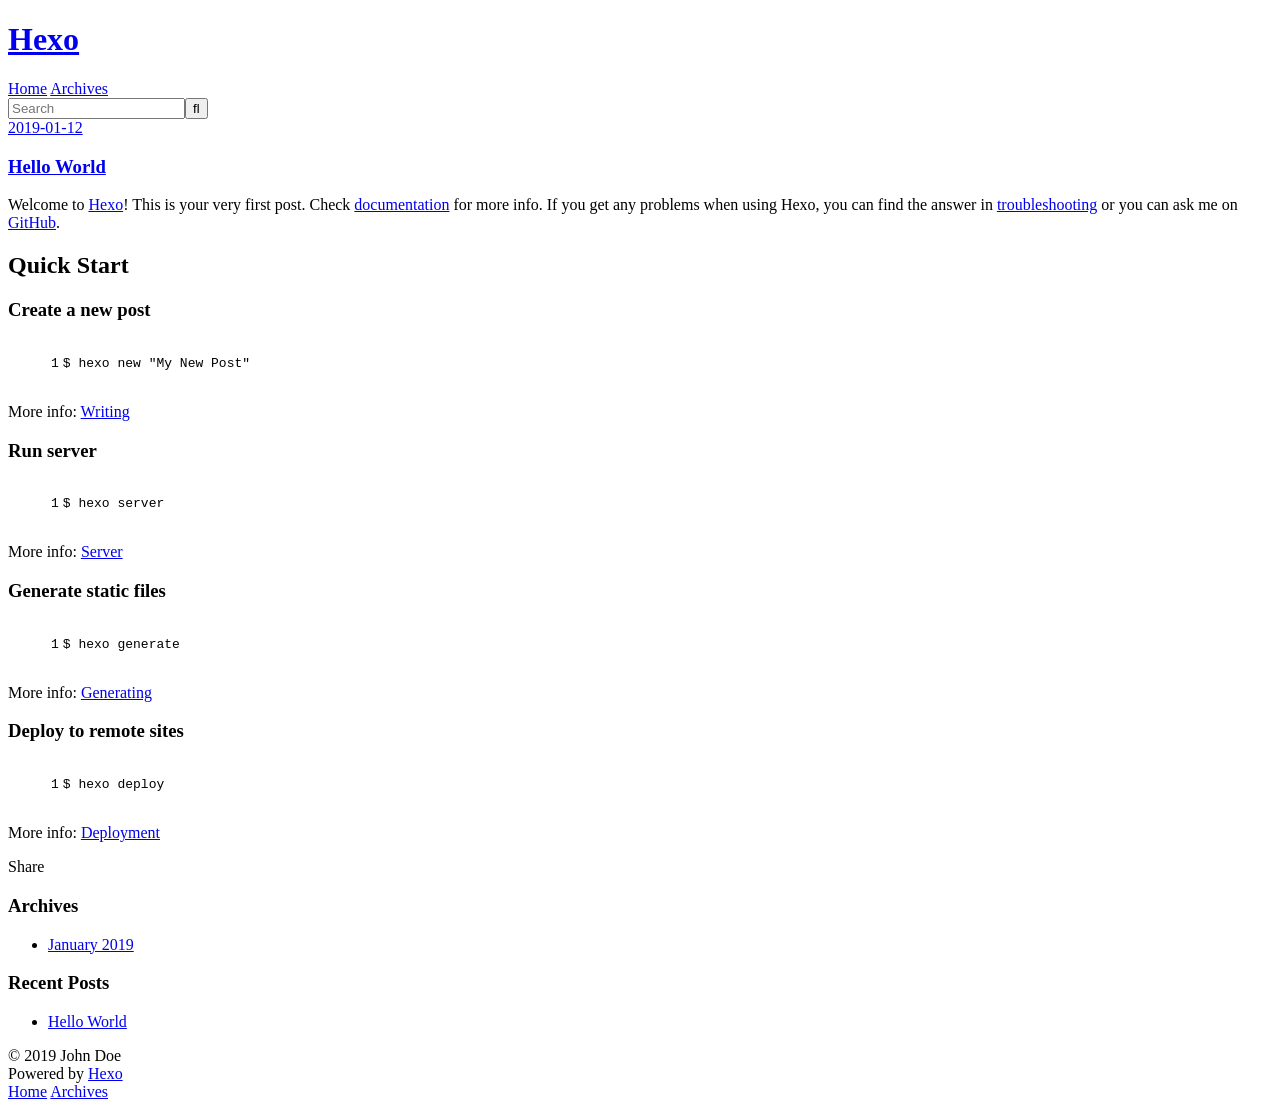
==== index.html @ 613b6ad1 "Site updated: 2019-01-12 23:44:09" ====
<!DOCTYPE html>
<html>
<head><meta name="generator" content="Hexo 3.8.0">
  <meta charset="utf-8">
  

  
  <title>Hexo</title>
  <meta name="viewport" content="width=device-width, initial-scale=1, maximum-scale=1">
  <meta property="og:type" content="website">
<meta property="og:title" content="Hexo">
<meta property="og:url" content="http://yoursite.com/index.html">
<meta property="og:site_name" content="Hexo">
<meta property="og:locale" content="default">
<meta name="twitter:card" content="summary">
<meta name="twitter:title" content="Hexo">
  
    <link rel="alternate" href="/atom.xml" title="Hexo" type="application/atom+xml">
  
  
    <link rel="icon" href="/favicon.png">
  
  
    <link href="//fonts.googleapis.com/css?family=Source+Code+Pro" rel="stylesheet" type="text/css">
  
  <link rel="stylesheet" href="/css/style.css">
</head>
</html>
<body>
  <div id="container">
    <div id="wrap">
      <header id="header">
  <div id="banner"></div>
  <div id="header-outer" class="outer">
    <div id="header-title" class="inner">
      <h1 id="logo-wrap">
        <a href="/" id="logo">Hexo</a>
      </h1>
      
    </div>
    <div id="header-inner" class="inner">
      <nav id="main-nav">
        <a id="main-nav-toggle" class="nav-icon"></a>
        
          <a class="main-nav-link" href="/">Home</a>
        
          <a class="main-nav-link" href="/archives">Archives</a>
        
      </nav>
      <nav id="sub-nav">
        
          <a id="nav-rss-link" class="nav-icon" href="/atom.xml" title="RSS Feed"></a>
        
        <a id="nav-search-btn" class="nav-icon" title="Search"></a>
      </nav>
      <div id="search-form-wrap">
        <form action="//google.com/search" method="get" accept-charset="UTF-8" class="search-form"><input type="search" name="q" class="search-form-input" placeholder="Search"><button type="submit" class="search-form-submit">&#xF002;</button><input type="hidden" name="sitesearch" value="http://yoursite.com"></form>
      </div>
    </div>
  </div>
</header>
      <div class="outer">
        <section id="main">
  
    <article id="post-hello-world" class="article article-type-post" itemscope="" itemprop="blogPost">
  <div class="article-meta">
    <a href="/2019/01/12/hello-world/" class="article-date">
  <time datetime="2019-01-12T14:59:51.823Z" itemprop="datePublished">2019-01-12</time>
</a>
    
  </div>
  <div class="article-inner">
    
    
      <header class="article-header">
        
  
    <h1 itemprop="name">
      <a class="article-title" href="/2019/01/12/hello-world/">Hello World</a>
    </h1>
  

      </header>
    
    <div class="article-entry" itemprop="articleBody">
      
        <p>Welcome to <a href="https://hexo.io/" target="_blank" rel="noopener">Hexo</a>! This is your very first post. Check <a href="https://hexo.io/docs/" target="_blank" rel="noopener">documentation</a> for more info. If you get any problems when using Hexo, you can find the answer in <a href="https://hexo.io/docs/troubleshooting.html" target="_blank" rel="noopener">troubleshooting</a> or you can ask me on <a href="https://github.com/hexojs/hexo/issues" target="_blank" rel="noopener">GitHub</a>.</p>
<h2 id="Quick-Start"><a href="#Quick-Start" class="headerlink" title="Quick Start"></a>Quick Start</h2><h3 id="Create-a-new-post"><a href="#Create-a-new-post" class="headerlink" title="Create a new post"></a>Create a new post</h3><figure class="highlight bash"><table><tr><td class="gutter"><pre><span class="line">1</span><br></pre></td><td class="code"><pre><span class="line">$ hexo new <span class="string">"My New Post"</span></span><br></pre></td></tr></table></figure>
<p>More info: <a href="https://hexo.io/docs/writing.html" target="_blank" rel="noopener">Writing</a></p>
<h3 id="Run-server"><a href="#Run-server" class="headerlink" title="Run server"></a>Run server</h3><figure class="highlight bash"><table><tr><td class="gutter"><pre><span class="line">1</span><br></pre></td><td class="code"><pre><span class="line">$ hexo server</span><br></pre></td></tr></table></figure>
<p>More info: <a href="https://hexo.io/docs/server.html" target="_blank" rel="noopener">Server</a></p>
<h3 id="Generate-static-files"><a href="#Generate-static-files" class="headerlink" title="Generate static files"></a>Generate static files</h3><figure class="highlight bash"><table><tr><td class="gutter"><pre><span class="line">1</span><br></pre></td><td class="code"><pre><span class="line">$ hexo generate</span><br></pre></td></tr></table></figure>
<p>More info: <a href="https://hexo.io/docs/generating.html" target="_blank" rel="noopener">Generating</a></p>
<h3 id="Deploy-to-remote-sites"><a href="#Deploy-to-remote-sites" class="headerlink" title="Deploy to remote sites"></a>Deploy to remote sites</h3><figure class="highlight bash"><table><tr><td class="gutter"><pre><span class="line">1</span><br></pre></td><td class="code"><pre><span class="line">$ hexo deploy</span><br></pre></td></tr></table></figure>
<p>More info: <a href="https://hexo.io/docs/deployment.html" target="_blank" rel="noopener">Deployment</a></p>

      
    </div>
    <footer class="article-footer">
      <a data-url="http://yoursite.com/2019/01/12/hello-world/" data-id="cjqtn4xkl0000dgu43glecef6" class="article-share-link">Share</a>
      
      
    </footer>
  </div>
  
</article>


  


</section>
        
          <aside id="sidebar">
  
    

  
    

  
    
  
    
  <div class="widget-wrap">
    <h3 class="widget-title">Archives</h3>
    <div class="widget">
      <ul class="archive-list"><li class="archive-list-item"><a class="archive-list-link" href="/archives/2019/01/">January 2019</a></li></ul>
    </div>
  </div>


  
    
  <div class="widget-wrap">
    <h3 class="widget-title">Recent Posts</h3>
    <div class="widget">
      <ul>
        
          <li>
            <a href="/2019/01/12/hello-world/">Hello World</a>
          </li>
        
      </ul>
    </div>
  </div>

  
</aside>
        
      </div>
      <footer id="footer">
  
  <div class="outer">
    <div id="footer-info" class="inner">
      &copy; 2019 John Doe<br>
      Powered by <a href="http://hexo.io/" target="_blank">Hexo</a>
    </div>
  </div>
</footer>
    </div>
    <nav id="mobile-nav">
  
    <a href="/" class="mobile-nav-link">Home</a>
  
    <a href="/archives" class="mobile-nav-link">Archives</a>
  
</nav>
    

<script src="//ajax.googleapis.com/ajax/libs/jquery/2.0.3/jquery.min.js"></script>


  <link rel="stylesheet" href="/fancybox/jquery.fancybox.css">
  <script src="/fancybox/jquery.fancybox.pack.js"></script>


<script src="/js/script.js"></script>



  </div>
</body>
</html>
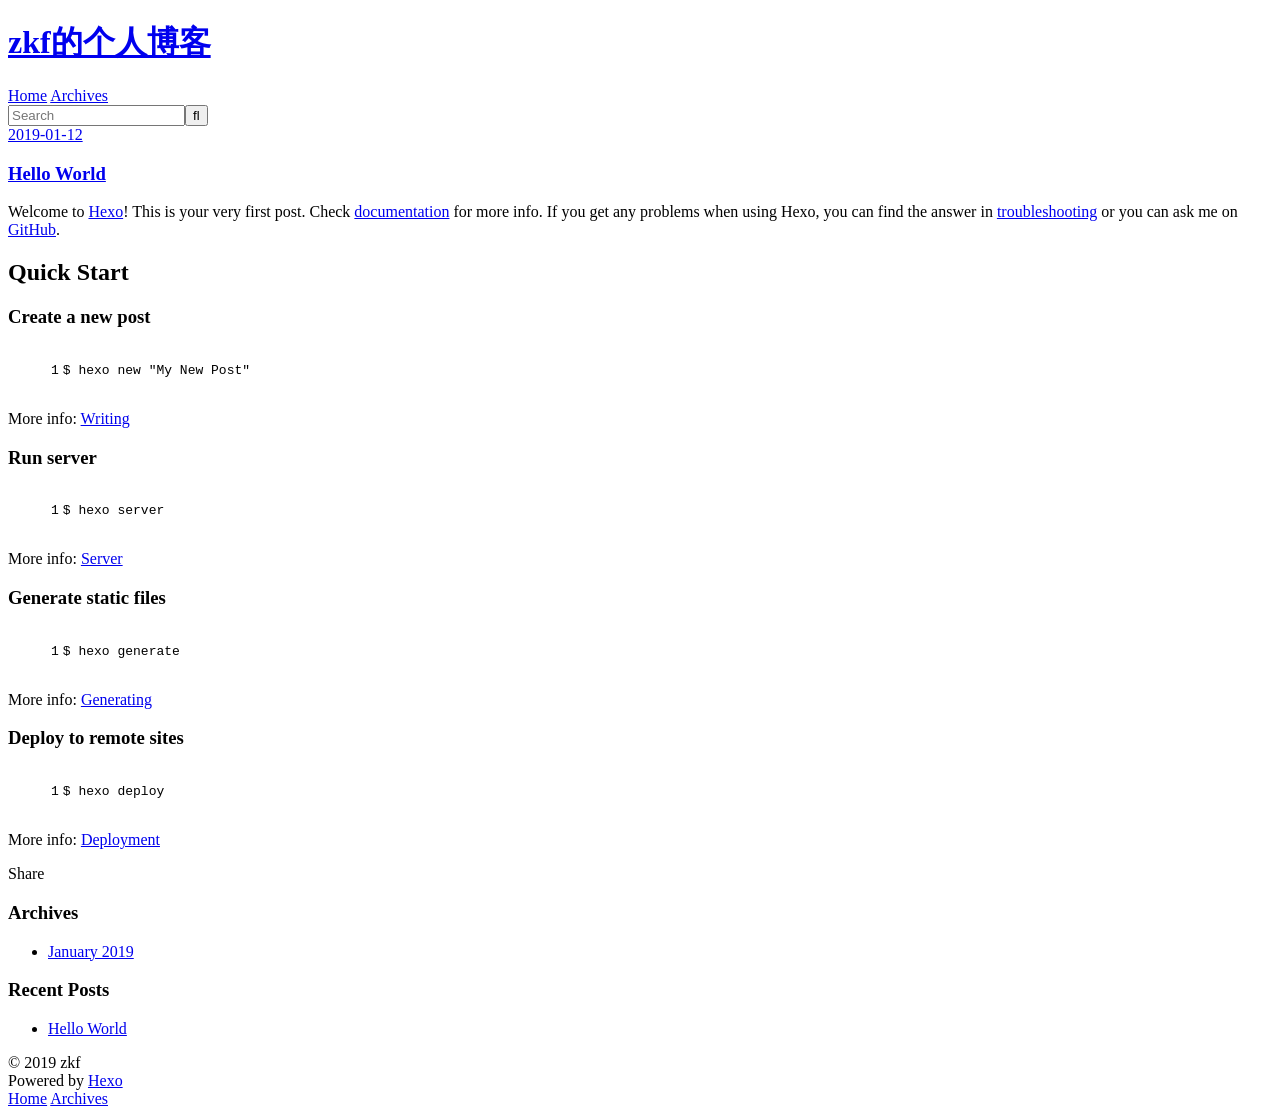
==== commit 81603627: "Site updated: 2019-01-14 16:46:05" ====
--- a/index.html
+++ b/index.html
@@ -5,17 +5,17 @@
   
 
   
-  <title>Hexo</title>
+  <title>zkf的个人博客</title>
   <meta name="viewport" content="width=device-width, initial-scale=1, maximum-scale=1">
   <meta property="og:type" content="website">
-<meta property="og:title" content="Hexo">
+<meta property="og:title" content="zkf的个人博客">
 <meta property="og:url" content="http://yoursite.com/index.html">
-<meta property="og:site_name" content="Hexo">
+<meta property="og:site_name" content="zkf的个人博客">
 <meta property="og:locale" content="default">
 <meta name="twitter:card" content="summary">
-<meta name="twitter:title" content="Hexo">
+<meta name="twitter:title" content="zkf的个人博客">
   
-    <link rel="alternate" href="/atom.xml" title="Hexo" type="application/atom+xml">
+    <link rel="alternate" href="/atom.xml" title="zkf的个人博客" type="application/atom+xml">
   
   
     <link rel="icon" href="/favicon.png">
@@ -34,7 +34,7 @@
   <div id="header-outer" class="outer">
     <div id="header-title" class="inner">
       <h1 id="logo-wrap">
-        <a href="/" id="logo">Hexo</a>
+        <a href="/" id="logo">zkf的个人博客</a>
       </h1>
       
     </div>
@@ -97,7 +97,7 @@
       
     </div>
     <footer class="article-footer">
-      <a data-url="http://yoursite.com/2019/01/12/hello-world/" data-id="cjqtn4xkl0000dgu43glecef6" class="article-share-link">Share</a>
+      <a data-url="http://yoursite.com/2019/01/12/hello-world/" data-id="cjqw336rc0000u0u4t2pi9223" class="article-share-link">Share</a>
       
       
     </footer>
@@ -153,7 +153,7 @@
   
   <div class="outer">
     <div id="footer-info" class="inner">
-      &copy; 2019 John Doe<br>
+      &copy; 2019 zkf<br>
       Powered by <a href="http://hexo.io/" target="_blank">Hexo</a>
     </div>
   </div>
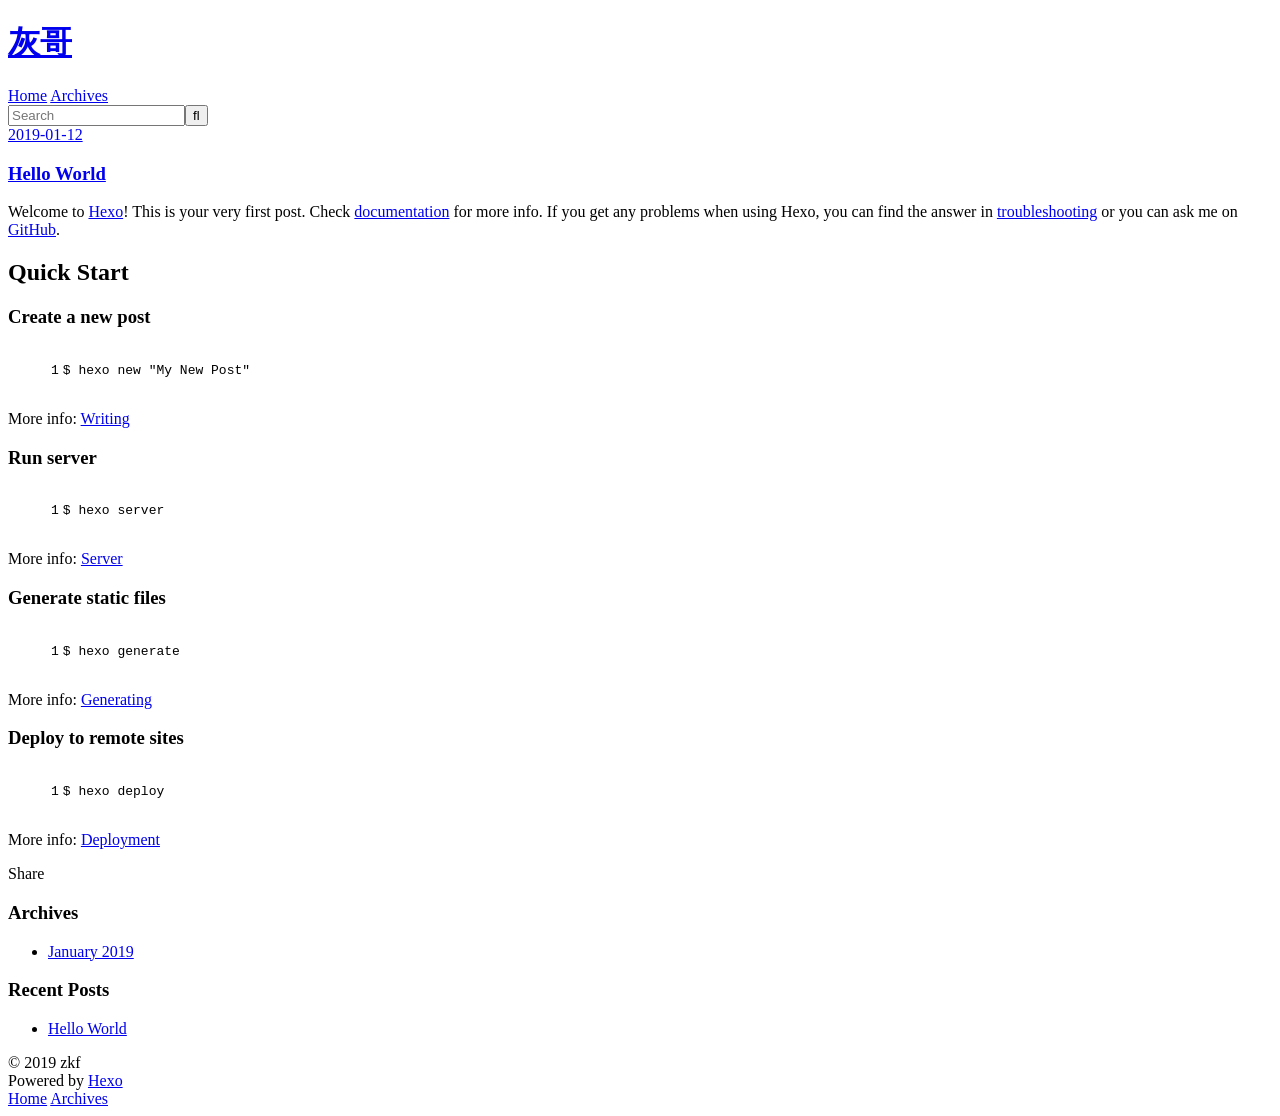
==== commit afd9519d: "Site updated: 2019-01-14 16:59:42" ====
--- a/index.html
+++ b/index.html
@@ -5,17 +5,17 @@
   
 
   
-  <title>zkf的个人博客</title>
+  <title>灰哥</title>
   <meta name="viewport" content="width=device-width, initial-scale=1, maximum-scale=1">
   <meta property="og:type" content="website">
-<meta property="og:title" content="zkf的个人博客">
+<meta property="og:title" content="灰哥">
 <meta property="og:url" content="http://yoursite.com/index.html">
-<meta property="og:site_name" content="zkf的个人博客">
+<meta property="og:site_name" content="灰哥">
 <meta property="og:locale" content="default">
 <meta name="twitter:card" content="summary">
-<meta name="twitter:title" content="zkf的个人博客">
+<meta name="twitter:title" content="灰哥">
   
-    <link rel="alternate" href="/atom.xml" title="zkf的个人博客" type="application/atom+xml">
+    <link rel="alternate" href="/atom.xml" title="灰哥" type="application/atom+xml">
   
   
     <link rel="icon" href="/favicon.png">
@@ -34,7 +34,7 @@
   <div id="header-outer" class="outer">
     <div id="header-title" class="inner">
       <h1 id="logo-wrap">
-        <a href="/" id="logo">zkf的个人博客</a>
+        <a href="/" id="logo">灰哥</a>
       </h1>
       
     </div>
@@ -97,7 +97,7 @@
       
     </div>
     <footer class="article-footer">
-      <a data-url="http://yoursite.com/2019/01/12/hello-world/" data-id="cjqw336rc0000u0u4t2pi9223" class="article-share-link">Share</a>
+      <a data-url="http://yoursite.com/2019/01/12/hello-world/" data-id="cjqw3kpxz00009wu4zxug3hde" class="article-share-link">Share</a>
       
       
     </footer>
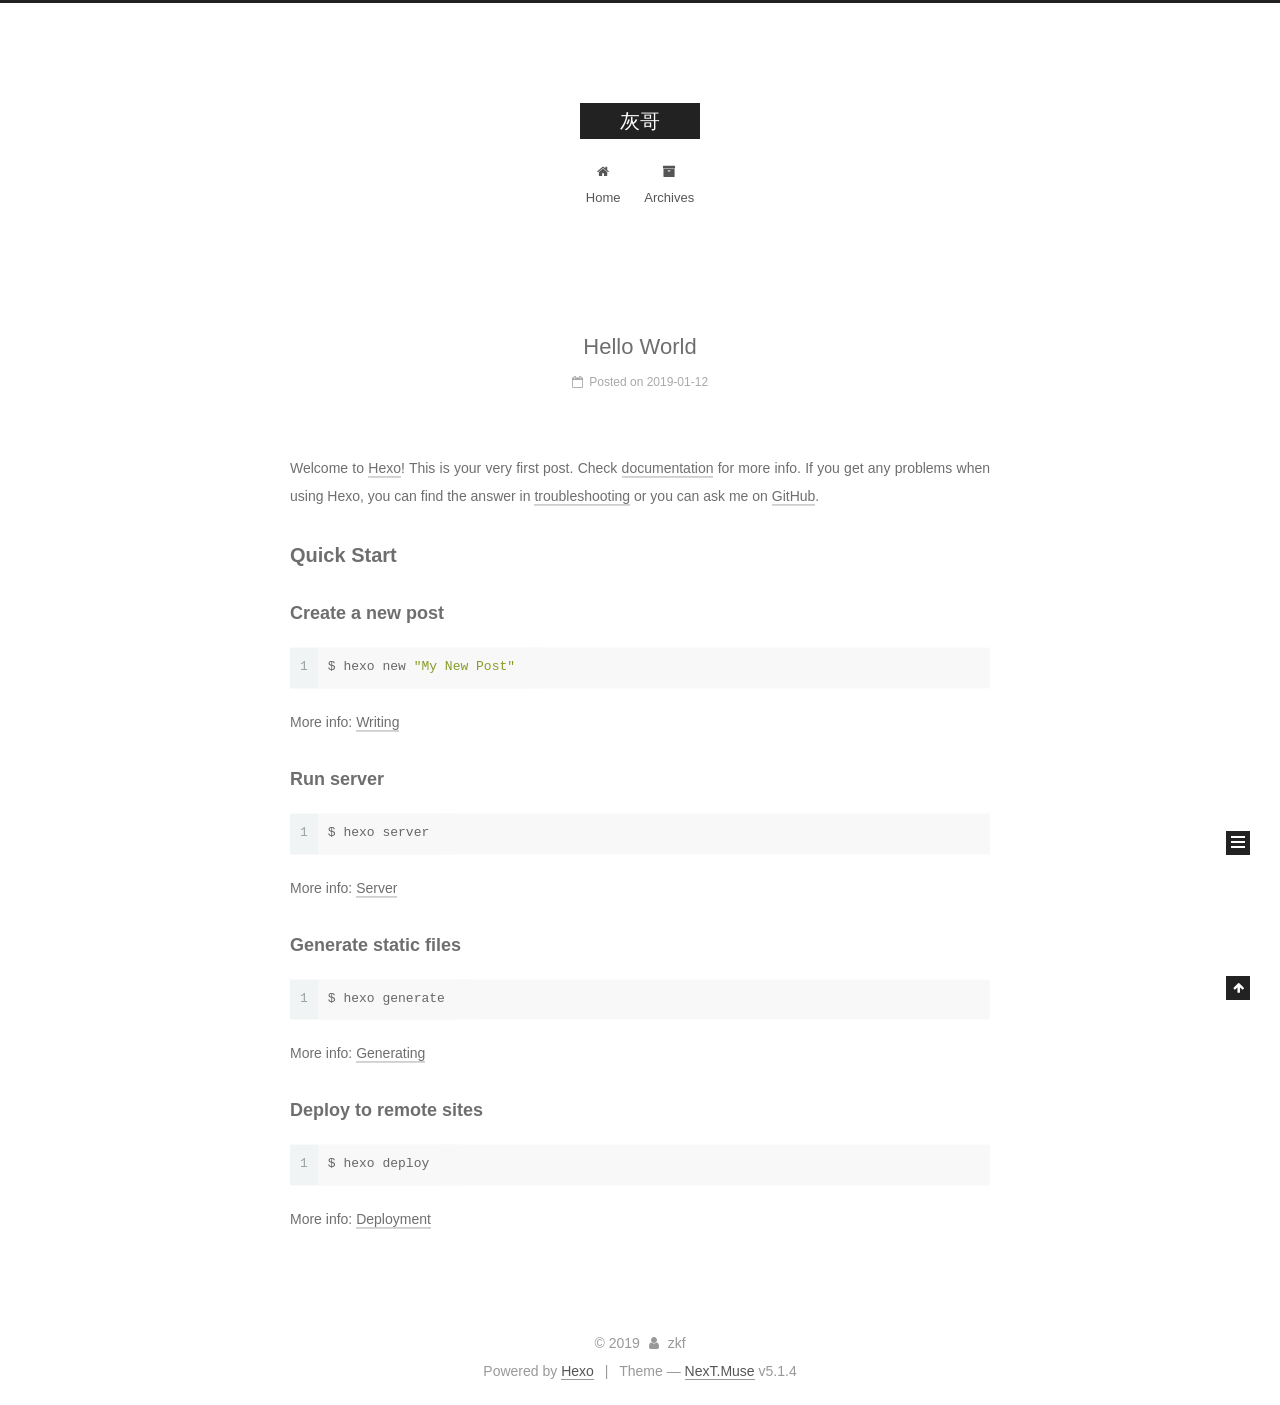
==== commit e88286e1: "Site updated: 2019-01-14 18:31:46" ====
--- a/index.html
+++ b/index.html
@@ -1,90 +1,308 @@
 <!DOCTYPE html>
-<html>
+
+
+
+  
+
+
+<html class="theme-next muse use-motion" lang="">
 <head><meta name="generator" content="Hexo 3.8.0">
-  <meta charset="utf-8">
-  
-
-  
-  <title>灰哥</title>
-  <meta name="viewport" content="width=device-width, initial-scale=1, maximum-scale=1">
-  <meta property="og:type" content="website">
+  <meta charset="UTF-8">
+<meta http-equiv="X-UA-Compatible" content="IE=edge">
+<meta name="viewport" content="width=device-width, initial-scale=1, maximum-scale=1">
+<meta name="theme-color" content="#222">
+
+
+
+
+
+
+
+
+
+<meta http-equiv="Cache-Control" content="no-transform">
+<meta http-equiv="Cache-Control" content="no-siteapp">
+
+
+
+
+
+
+
+
+
+
+
+
+
+
+
+
+  
+  
+  <link href="/lib/fancybox/source/jquery.fancybox.css?v=2.1.5" rel="stylesheet" type="text/css">
+
+
+
+
+
+
+
+<link href="/lib/font-awesome/css/font-awesome.min.css?v=4.6.2" rel="stylesheet" type="text/css">
+
+<link href="/css/main.css?v=5.1.4" rel="stylesheet" type="text/css">
+
+
+  <link rel="apple-touch-icon" sizes="180x180" href="/images/apple-touch-icon-next.png?v=5.1.4">
+
+
+  <link rel="icon" type="image/png" sizes="32x32" href="/images/favicon-32x32-next.png?v=5.1.4">
+
+
+  <link rel="icon" type="image/png" sizes="16x16" href="/images/favicon-16x16-next.png?v=5.1.4">
+
+
+  <link rel="mask-icon" href="/images/logo.svg?v=5.1.4" color="#222">
+
+
+
+
+
+  <meta name="keywords" content="Hexo, NexT">
+
+
+
+
+
+  <link rel="alternate" href="/atom.xml" title="灰哥" type="application/atom+xml">
+
+
+
+
+
+
+<meta property="og:type" content="website">
 <meta property="og:title" content="灰哥">
 <meta property="og:url" content="http://yoursite.com/index.html">
 <meta property="og:site_name" content="灰哥">
 <meta property="og:locale" content="default">
 <meta name="twitter:card" content="summary">
 <meta name="twitter:title" content="灰哥">
-  
-    <link rel="alternate" href="/atom.xml" title="灰哥" type="application/atom+xml">
-  
-  
-    <link rel="icon" href="/favicon.png">
-  
-  
-    <link href="//fonts.googleapis.com/css?family=Source+Code+Pro" rel="stylesheet" type="text/css">
-  
-  <link rel="stylesheet" href="/css/style.css">
+
+
+
+<script type="text/javascript" id="hexo.configurations">
+  var NexT = window.NexT || {};
+  var CONFIG = {
+    root: '/',
+    scheme: 'Muse',
+    version: '5.1.4',
+    sidebar: {"position":"left","display":"post","offset":12,"b2t":false,"scrollpercent":false,"onmobile":false},
+    fancybox: true,
+    tabs: true,
+    motion: {"enable":true,"async":false,"transition":{"post_block":"fadeIn","post_header":"slideDownIn","post_body":"slideDownIn","coll_header":"slideLeftIn","sidebar":"slideUpIn"}},
+    duoshuo: {
+      userId: '0',
+      author: 'Author'
+    },
+    algolia: {
+      applicationID: '',
+      apiKey: '',
+      indexName: '',
+      hits: {"per_page":10},
+      labels: {"input_placeholder":"Search for Posts","hits_empty":"We didn't find any results for the search: ${query}","hits_stats":"${hits} results found in ${time} ms"}
+    }
+  };
+</script>
+
+
+
+  <link rel="canonical" href="http://yoursite.com/">
+
+
+
+
+
+  <title>灰哥</title>
+  
+
+
+
+
+
+
+
+
 </head>
-</html>
-<body>
-  <div id="container">
-    <div id="wrap">
-      <header id="header">
-  <div id="banner"></div>
-  <div id="header-outer" class="outer">
-    <div id="header-title" class="inner">
-      <h1 id="logo-wrap">
-        <a href="/" id="logo">灰哥</a>
-      </h1>
-      
+
+<body itemscope="" itemtype="http://schema.org/WebPage" lang="default">
+
+  
+  
+    
+  
+
+  <div class="container sidebar-position-left 
+  page-home">
+    <div class="headband"></div>
+
+    <header id="header" class="header" itemscope="" itemtype="http://schema.org/WPHeader">
+      <div class="header-inner"><div class="site-brand-wrapper">
+  <div class="site-meta ">
+    
+
+    <div class="custom-logo-site-title">
+      <a href="/" class="brand" rel="start">
+        <span class="logo-line-before"><i></i></span>
+        <span class="site-title">灰哥</span>
+        <span class="logo-line-after"><i></i></span>
+      </a>
     </div>
-    <div id="header-inner" class="inner">
-      <nav id="main-nav">
-        <a id="main-nav-toggle" class="nav-icon"></a>
-        
-          <a class="main-nav-link" href="/">Home</a>
-        
-          <a class="main-nav-link" href="/archives">Archives</a>
-        
-      </nav>
-      <nav id="sub-nav">
-        
-          <a id="nav-rss-link" class="nav-icon" href="/atom.xml" title="RSS Feed"></a>
-        
-        <a id="nav-search-btn" class="nav-icon" title="Search"></a>
-      </nav>
-      <div id="search-form-wrap">
-        <form action="//google.com/search" method="get" accept-charset="UTF-8" class="search-form"><input type="search" name="q" class="search-form-input" placeholder="Search"><button type="submit" class="search-form-submit">&#xF002;</button><input type="hidden" name="sitesearch" value="http://yoursite.com"></form>
-      </div>
-    </div>
+      
+        <p class="site-subtitle"></p>
+      
   </div>
-</header>
-      <div class="outer">
-        <section id="main">
-  
-    <article id="post-hello-world" class="article article-type-post" itemscope="" itemprop="blogPost">
-  <div class="article-meta">
-    <a href="/2019/01/12/hello-world/" class="article-date">
-  <time datetime="2019-01-12T14:59:51.823Z" itemprop="datePublished">2019-01-12</time>
-</a>
-    
+
+  <div class="site-nav-toggle">
+    <button>
+      <span class="btn-bar"></span>
+      <span class="btn-bar"></span>
+      <span class="btn-bar"></span>
+    </button>
   </div>
-  <div class="article-inner">
-    
-    
-      <header class="article-header">
-        
-  
-    <h1 itemprop="name">
-      <a class="article-title" href="/2019/01/12/hello-world/">Hello World</a>
-    </h1>
-  
-
+</div>
+
+<nav class="site-nav">
+  
+
+  
+    <ul id="menu" class="menu">
+      
+        
+        <li class="menu-item menu-item-home">
+          <a href="/" rel="section">
+            
+              <i class="menu-item-icon fa fa-fw fa-home"></i> <br>
+            
+            Home
+          </a>
+        </li>
+      
+        
+        <li class="menu-item menu-item-archives">
+          <a href="/archives/" rel="section">
+            
+              <i class="menu-item-icon fa fa-fw fa-archive"></i> <br>
+            
+            Archives
+          </a>
+        </li>
+      
+
+      
+    </ul>
+  
+
+  
+</nav>
+
+
+
+ </div>
+    </header>
+
+    <main id="main" class="main">
+      <div class="main-inner">
+        <div class="content-wrap">
+          <div id="content" class="content">
+            
+  <section id="posts" class="posts-expand">
+    
+      
+
+  
+
+  
+  
+  
+
+  <article class="post post-type-normal" itemscope="" itemtype="http://schema.org/Article">
+  
+  
+  
+  <div class="post-block">
+    <link itemprop="mainEntityOfPage" href="http://yoursite.com/2019/01/12/hello-world/">
+
+    <span hidden itemprop="author" itemscope="" itemtype="http://schema.org/Person">
+      <meta itemprop="name" content="zkf">
+      <meta itemprop="description" content="">
+      <meta itemprop="image" content="/images/avatar.gif">
+    </span>
+
+    <span hidden itemprop="publisher" itemscope="" itemtype="http://schema.org/Organization">
+      <meta itemprop="name" content="灰哥">
+    </span>
+
+    
+      <header class="post-header">
+
+        
+        
+          <h1 class="post-title" itemprop="name headline">
+                
+                <a class="post-title-link" href="/2019/01/12/hello-world/" itemprop="url">Hello World</a></h1>
+        
+
+        <div class="post-meta">
+          <span class="post-time">
+            
+              <span class="post-meta-item-icon">
+                <i class="fa fa-calendar-o"></i>
+              </span>
+              
+                <span class="post-meta-item-text">Posted on</span>
+              
+              <time title="Post created" itemprop="dateCreated datePublished" datetime="2019-01-12T22:59:51+08:00">
+                2019-01-12
+              </time>
+            
+
+            
+
+            
+          </span>
+
+          
+
+          
+            
+          
+
+          
+          
+
+          
+
+          
+
+          
+
+        </div>
       </header>
     
-    <div class="article-entry" itemprop="articleBody">
-      
-        <p>Welcome to <a href="https://hexo.io/" target="_blank" rel="noopener">Hexo</a>! This is your very first post. Check <a href="https://hexo.io/docs/" target="_blank" rel="noopener">documentation</a> for more info. If you get any problems when using Hexo, you can find the answer in <a href="https://hexo.io/docs/troubleshooting.html" target="_blank" rel="noopener">troubleshooting</a> or you can ask me on <a href="https://github.com/hexojs/hexo/issues" target="_blank" rel="noopener">GitHub</a>.</p>
+
+    
+    
+    
+    <div class="post-body" itemprop="articleBody">
+
+      
+      
+
+      
+        
+          
+            <p>Welcome to <a href="https://hexo.io/" target="_blank" rel="noopener">Hexo</a>! This is your very first post. Check <a href="https://hexo.io/docs/" target="_blank" rel="noopener">documentation</a> for more info. If you get any problems when using Hexo, you can find the answer in <a href="https://hexo.io/docs/troubleshooting.html" target="_blank" rel="noopener">troubleshooting</a> or you can ask me on <a href="https://github.com/hexojs/hexo/issues" target="_blank" rel="noopener">GitHub</a>.</p>
 <h2 id="Quick-Start"><a href="#Quick-Start" class="headerlink" title="Quick Start"></a>Quick Start</h2><h3 id="Create-a-new-post"><a href="#Create-a-new-post" class="headerlink" title="Create a new post"></a>Create a new post</h3><figure class="highlight bash"><table><tr><td class="gutter"><pre><span class="line">1</span><br></pre></td><td class="code"><pre><span class="line">$ hexo new <span class="string">"My New Post"</span></span><br></pre></td></tr></table></figure>
 <p>More info: <a href="https://hexo.io/docs/writing.html" target="_blank" rel="noopener">Writing</a></p>
 <h3 id="Run-server"><a href="#Run-server" class="headerlink" title="Run server"></a>Run server</h3><figure class="highlight bash"><table><tr><td class="gutter"><pre><span class="line">1</span><br></pre></td><td class="code"><pre><span class="line">$ hexo server</span><br></pre></td></tr></table></figure>
@@ -94,91 +312,314 @@
 <h3 id="Deploy-to-remote-sites"><a href="#Deploy-to-remote-sites" class="headerlink" title="Deploy to remote sites"></a>Deploy to remote sites</h3><figure class="highlight bash"><table><tr><td class="gutter"><pre><span class="line">1</span><br></pre></td><td class="code"><pre><span class="line">$ hexo deploy</span><br></pre></td></tr></table></figure>
 <p>More info: <a href="https://hexo.io/docs/deployment.html" target="_blank" rel="noopener">Deployment</a></p>
 
+          
+        
       
     </div>
-    <footer class="article-footer">
-      <a data-url="http://yoursite.com/2019/01/12/hello-world/" data-id="cjqw3kpxz00009wu4zxug3hde" class="article-share-link">Share</a>
-      
+    
+    
+    
+
+    
+
+    
+
+    
+
+    <footer class="post-footer">
+      
+
+      
+
+      
+
+      
+      
+        <div class="post-eof"></div>
       
     </footer>
   </div>
   
-</article>
-
-
-  
-
-
-</section>
-        
-          <aside id="sidebar">
-  
-    
-
-  
-    
-
-  
-    
-  
-    
-  <div class="widget-wrap">
-    <h3 class="widget-title">Archives</h3>
-    <div class="widget">
-      <ul class="archive-list"><li class="archive-list-item"><a class="archive-list-link" href="/archives/2019/01/">January 2019</a></li></ul>
+  
+  
+  </article>
+
+
+    
+  </section>
+
+  
+
+
+          </div>
+          
+
+
+          
+
+        </div>
+        
+          
+  
+  <div class="sidebar-toggle">
+    <div class="sidebar-toggle-line-wrap">
+      <span class="sidebar-toggle-line sidebar-toggle-line-first"></span>
+      <span class="sidebar-toggle-line sidebar-toggle-line-middle"></span>
+      <span class="sidebar-toggle-line sidebar-toggle-line-last"></span>
     </div>
   </div>
 
-
-  
-    
-  <div class="widget-wrap">
-    <h3 class="widget-title">Recent Posts</h3>
-    <div class="widget">
-      <ul>
-        
-          <li>
-            <a href="/2019/01/12/hello-world/">Hello World</a>
-          </li>
-        
-      </ul>
+  <aside id="sidebar" class="sidebar">
+    
+    <div class="sidebar-inner">
+
+      
+
+      
+
+      <section class="site-overview-wrap sidebar-panel sidebar-panel-active">
+        <div class="site-overview">
+          <div class="site-author motion-element" itemprop="author" itemscope="" itemtype="http://schema.org/Person">
+            
+              <p class="site-author-name" itemprop="name">zkf</p>
+              <p class="site-description motion-element" itemprop="description"></p>
+          </div>
+
+          <nav class="site-state motion-element">
+
+            
+              <div class="site-state-item site-state-posts">
+              
+                <a href="/archives/">
+              
+                  <span class="site-state-item-count">1</span>
+                  <span class="site-state-item-name">posts</span>
+                </a>
+              </div>
+            
+
+            
+
+            
+
+          </nav>
+
+          
+            <div class="feed-link motion-element">
+              <a href="/atom.xml" rel="alternate">
+                <i class="fa fa-rss"></i>
+                RSS
+              </a>
+            </div>
+          
+
+          
+
+          
+          
+
+          
+          
+
+          
+
+        </div>
+      </section>
+
+      
+
+      
+
     </div>
+  </aside>
+
+
+        
+      </div>
+    </main>
+
+    <footer id="footer" class="footer">
+      <div class="footer-inner">
+        <div class="copyright">&copy; <span itemprop="copyrightYear">2019</span>
+  <span class="with-love">
+    <i class="fa fa-user"></i>
+  </span>
+  <span class="author" itemprop="copyrightHolder">zkf</span>
+
+  
+</div>
+
+
+  <div class="powered-by">Powered by <a class="theme-link" target="_blank" href="https://hexo.io">Hexo</a></div>
+
+
+
+  <span class="post-meta-divider">|</span>
+
+
+
+  <div class="theme-info">Theme &mdash; <a class="theme-link" target="_blank" href="https://github.com/iissnan/hexo-theme-next">NexT.Muse</a> v5.1.4</div>
+
+
+
+
+        
+
+
+
+
+
+
+
+        
+      </div>
+    </footer>
+
+    
+      <div class="back-to-top">
+        <i class="fa fa-arrow-up"></i>
+        
+      </div>
+    
+
+    
+
   </div>
 
   
-</aside>
-        
-      </div>
-      <footer id="footer">
-  
-  <div class="outer">
-    <div id="footer-info" class="inner">
-      &copy; 2019 zkf<br>
-      Powered by <a href="http://hexo.io/" target="_blank">Hexo</a>
-    </div>
-  </div>
-</footer>
-    </div>
-    <nav id="mobile-nav">
-  
-    <a href="/" class="mobile-nav-link">Home</a>
-  
-    <a href="/archives" class="mobile-nav-link">Archives</a>
-  
-</nav>
-    
-
-<script src="//ajax.googleapis.com/ajax/libs/jquery/2.0.3/jquery.min.js"></script>
-
-
-  <link rel="stylesheet" href="/fancybox/jquery.fancybox.css">
-  <script src="/fancybox/jquery.fancybox.pack.js"></script>
-
-
-<script src="/js/script.js"></script>
-
-
-
-  </div>
+
+<script type="text/javascript">
+  if (Object.prototype.toString.call(window.Promise) !== '[object Function]') {
+    window.Promise = null;
+  }
+</script>
+
+
+
+
+
+
+
+
+
+  
+
+
+
+
+
+
+
+
+
+
+
+
+  
+  
+    <script type="text/javascript" src="/lib/jquery/index.js?v=2.1.3"></script>
+  
+
+  
+  
+    <script type="text/javascript" src="/lib/fastclick/lib/fastclick.min.js?v=1.0.6"></script>
+  
+
+  
+  
+    <script type="text/javascript" src="/lib/jquery_lazyload/jquery.lazyload.js?v=1.9.7"></script>
+  
+
+  
+  
+    <script type="text/javascript" src="/lib/velocity/velocity.min.js?v=1.2.1"></script>
+  
+
+  
+  
+    <script type="text/javascript" src="/lib/velocity/velocity.ui.min.js?v=1.2.1"></script>
+  
+
+  
+  
+    <script type="text/javascript" src="/lib/fancybox/source/jquery.fancybox.pack.js?v=2.1.5"></script>
+  
+
+
+  
+
+
+  <script type="text/javascript" src="/js/src/utils.js?v=5.1.4"></script>
+
+  <script type="text/javascript" src="/js/src/motion.js?v=5.1.4"></script>
+
+
+
+  
+  
+
+  
+
+  
+
+
+  <script type="text/javascript" src="/js/src/bootstrap.js?v=5.1.4"></script>
+
+
+
+  
+
+
+  
+
+
+
+
+	
+
+
+
+
+
+  
+
+
+
+
+
+  
+
+
+
+
+
+
+
+
+
+
+
+
+  
+
+
+
+
+
+  
+
+  
+
+  
+
+  
+  
+
+  
+
+  
+
+  
+
 </body>
-</html>+</html>
